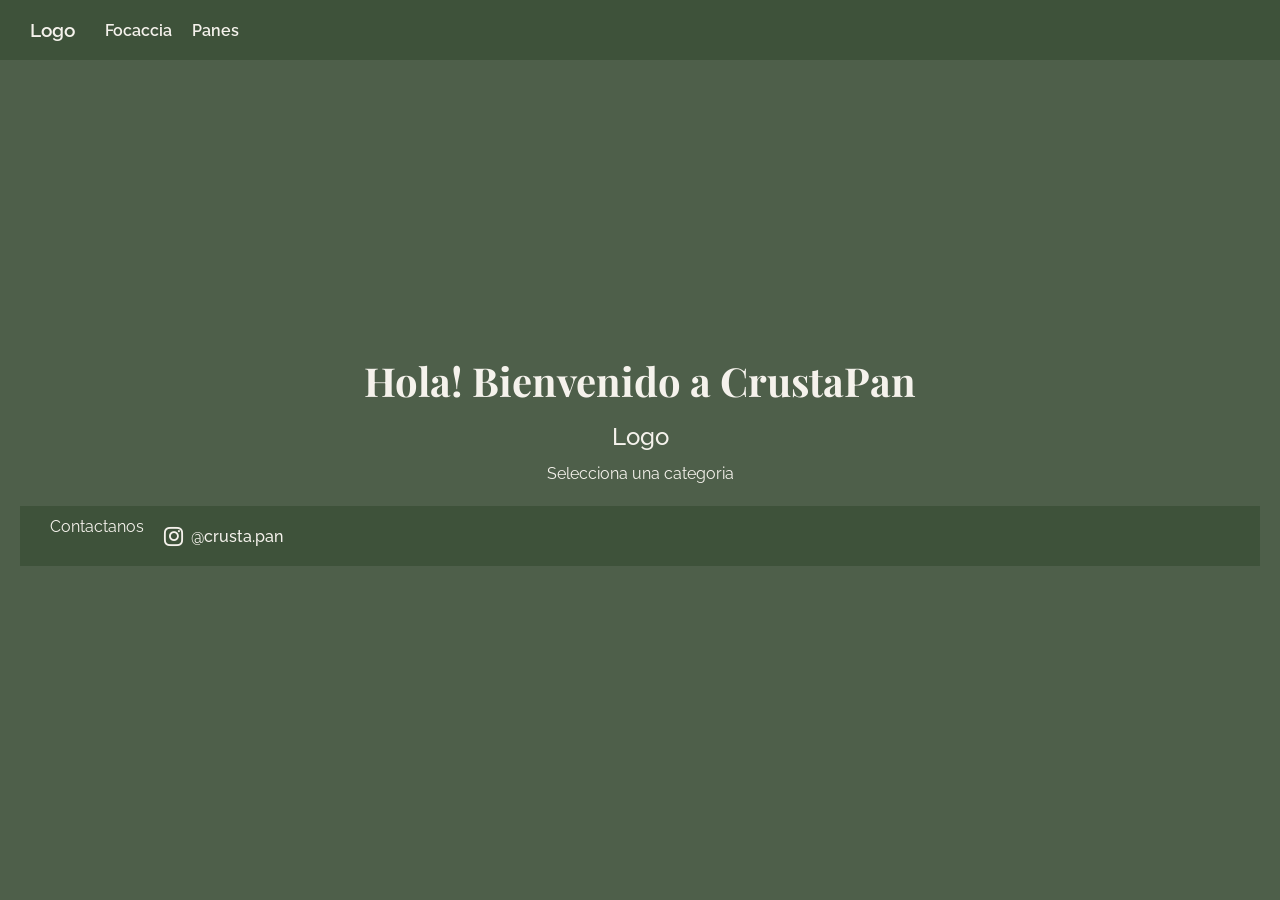
==== index.html @ b4d3d330 "Segundo Commit" ====
<!DOCTYPE html>
<html lang="es">
<head>
    <meta charset="UTF-8">
    <meta name="viewport" content="width=device-width, initial-scale=1.0">
    <link rel="stylesheet" href="/Css/style.css">
    <link rel="stylesheet" href="https://cdn.jsdelivr.net/npm/bootstrap-icons@1.11.3/font/bootstrap-icons.min.css">
    <title>CrustaPan</title>
</head>
<body>
    <header class="navbar">
        <div class="navbar-logo">
            <h2>Logo</h2>
        </div>
        <nav class="navbar-menu">
            <a href="/Focaccia/index.html">Focaccia</a>
            <a href="/Panes/index.html">Panes</a>
        </nav>
    </header>
    <div id="inicio">
        <h1>Hola! Bienvenido a CrustaPan</h1>
        <h2>Logo</h2>
        <p>
            Selecciona una categoria
        </p>
    <footer>
        <p>Contactanos</p>
        <a href="https://www.instagram.com/crusta.pan/"><i class="bi bi-instagram"></i>@crusta.pan</a>
    </footer>
</body>
</html>
---- Css/style.css ----
@import url('https://fonts.googleapis.com/css2?family=Playfair+Display:ital,wght@0,400..900;1,400..900&family=Raleway:wght@400;500;600&display=swap');

/* --- RESET GLOBAL --- */
* {
    box-sizing: border-box;
    margin: 0;
    padding: 0;
}

body {
    background-color: #4e5f4a;
    color: #f5f2ec;
    font-family: 'Raleway', sans-serif;
    overflow-x: hidden;
}

/* --- NAVBAR --- */
.navbar {
    background-color: #3e523a;
    width: 100%;
    height: 60px;
    padding: 0 30px;
    display: flex;
    justify-content: flex-start; 
    align-items: center;
    gap: 30px;
    position: fixed;
    top: 0;
    left: 0;
    z-index: 1000;
}

.navbar-logo h2 {
    font-family: 'Raleway', sans-serif;
    font-size: 1.2rem;
    font-weight: 600;
}

.navbar-menu {
    display: flex;
    align-items: center;
    gap: 20px;
}

.navbar-menu a {
    color: #f5f2ec;
    text-decoration: none;
    font-weight: 600;
    font-size: 1rem;
    transition: opacity 0.2s ease;
}

.navbar-menu a:hover {
    opacity: 0.8;
}

/* --- SECCIÓN INICIO --- */
#inicio {
    height: 100vh;
    display: flex;
    flex-direction: column;
    justify-content: center;
    align-items: center;
    text-align: center;
    padding: 80px 20px 60px 20px;
    position: relative;
}

#inicio h1 {
    font-family: 'Playfair Display', serif;
    font-size: 2.5rem;
    margin-bottom: 15px;
}

#inicio h2 {
    font-family: 'Raleway', sans-serif;
    font-weight: 500;
    font-size: 1.5rem;
    margin-bottom: 10px;
}

#inicio p {
    font-family: 'Raleway', sans-serif;
    font-weight: 400;
    max-width: 600px;
    line-height: 1.6;
    margin-bottom: 20px;
}

/* --- INDICADOR DE SCROLL --- */
.scroll {
    position: absolute;
    bottom: 20px;
    left: 50%;
    transform: translateX(-50%);
    display: flex;
    flex-direction: column;
    align-items: center;
    text-align: center;
    z-index: 10;
}

.scroll h3 {
    font-family: 'Raleway', sans-serif;
    font-weight: 500;
    margin: 2px 0;
    font-size: 0.95rem;
}

.scroll i {
    font-size: 1.3rem;
    margin-top: 3px;
}

/* --- SECCIÓN CUIDADOS E IMÁGENES --- */
.cuidados {
    padding: 100px 20px;
    text-align: center;
    display: flex;
    flex-direction: column;
    align-items: center;
    gap: 40px;
}

.galeria-imagenes {
    display: flex;
    justify-content: center;
    align-items: center;
    flex-wrap: wrap;
    gap: 50px;
}

.galeria-imagenes img {
    max-width: 380px;
    width: 100%;
    height: auto;
    border-radius: 24px;
    box-shadow: 0 12px 25px rgba(0, 0, 0, 0.35);
    transition: transform 0.3s ease, box-shadow 0.3s ease;
}

.cuidados p {
    font-family: 'Raleway', sans-serif;
    font-weight: 400;
    max-width: 750px;
    line-height: 1.8;
    font-size: 1.1rem;
    color: #f5f2ec;
}

.cuidados h1 {
    font-family: 'Playfair Display', serif;
    font-size: 2.5rem;
    margin-top: 10px;
    margin-bottom: 10px;
}

/* --- LISTA --- */
.cuidados ol {
    list-style: none;
    counter-reset: pasito;
    background-color: #3e523a;
    max-width: 750px;
    width: 100%;
    padding: 35px 40px;
    border-radius: 20px;
    box-shadow: 0 10px 25px rgba(0, 0, 0, 0.25);
    display: flex;
    flex-direction: column;
    gap: 20px;
    text-align: left;
}

.cuidados ol li {
    counter-increment: pasito;
    display: flex;
    align-items: center;
    gap: 15px;
    font-size: 1.05rem;
    line-height: 1.5;
}

.cuidados ol li::before {
    content: counter(pasito);
    background-color: #4e5f4a;
    color: #f5f2ec;
    font-weight: 600;
    font-size: 1.1rem;
    width: 40px;
    height: 40px;
    min-width: 40px;
    border-radius: 50%;
    display: flex;
    justify-content: center;
    align-items: center;
}

/* --- FOOTER --- */
footer {
    background-color: #3e523a;
    width: 100%;
    height: 60px;
    padding: 0 30px;
    display: flex;
    justify-content: flex-start;
    align-items: center;
    gap: 20px;
}

footer p {
    font-family: 'Raleway', sans-serif;
    font-weight: 600;
    font-size: 1rem;
}

footer a {
    color: #f5f2ec;
    text-decoration: none;
    font-weight: 500;
    font-size: 1rem;
    display: flex;
    align-items: center;
    gap: 8px; /* Espacio entre el ícono de Instagram y el texto */
    transition: opacity 0.2s ease;
}

footer a:hover {
    opacity: 0.8;
}

footer i {
    font-size: 1.2rem;
}

/* --- RESPONSIVE --- */
@media (max-width: 1024px) {
    .galeria-imagenes {
        gap: 30px;
    }

    .galeria-imagenes img {
        max-width: 300px; 
    }

    #inicio h1 {
        font-size: 2.2rem;
    }
}

@media (max-width: 768px) {
    .navbar {
        padding: 0 15px;
        gap: 20px;
    }

    #inicio h1 {
        font-size: 1.8rem;
    }

    #inicio h2 {
        font-size: 1.2rem;
    }

    #inicio p {
        font-size: 0.95rem;
    }

    .cuidados {
        padding: 60px 15px;
        gap: 30px;
    }

    .galeria-imagenes {
        flex-direction: column;
        gap: 25px;
    }

    .galeria-imagenes img {
        max-width: 85%;
        border-width: 4px;
    }

    .cuidados p {
        font-size: 0.95rem;
        line-height: 1.6;
    }

    .cuidados ol {
        padding: 25px 20px;
    }

    .cuidados ol li {
        font-size: 0.95rem;
        gap: 12px;
    }

    .cuidados ol li::before {
        width: 35px;
        height: 35px;
        min-width: 35px;
        font-size: 0.95rem;
    }

    footer {
        padding: 0 15px;
        gap: 15px;
    }

    footer p, 
    footer a {
        font-size: 0.9rem;
    }
}
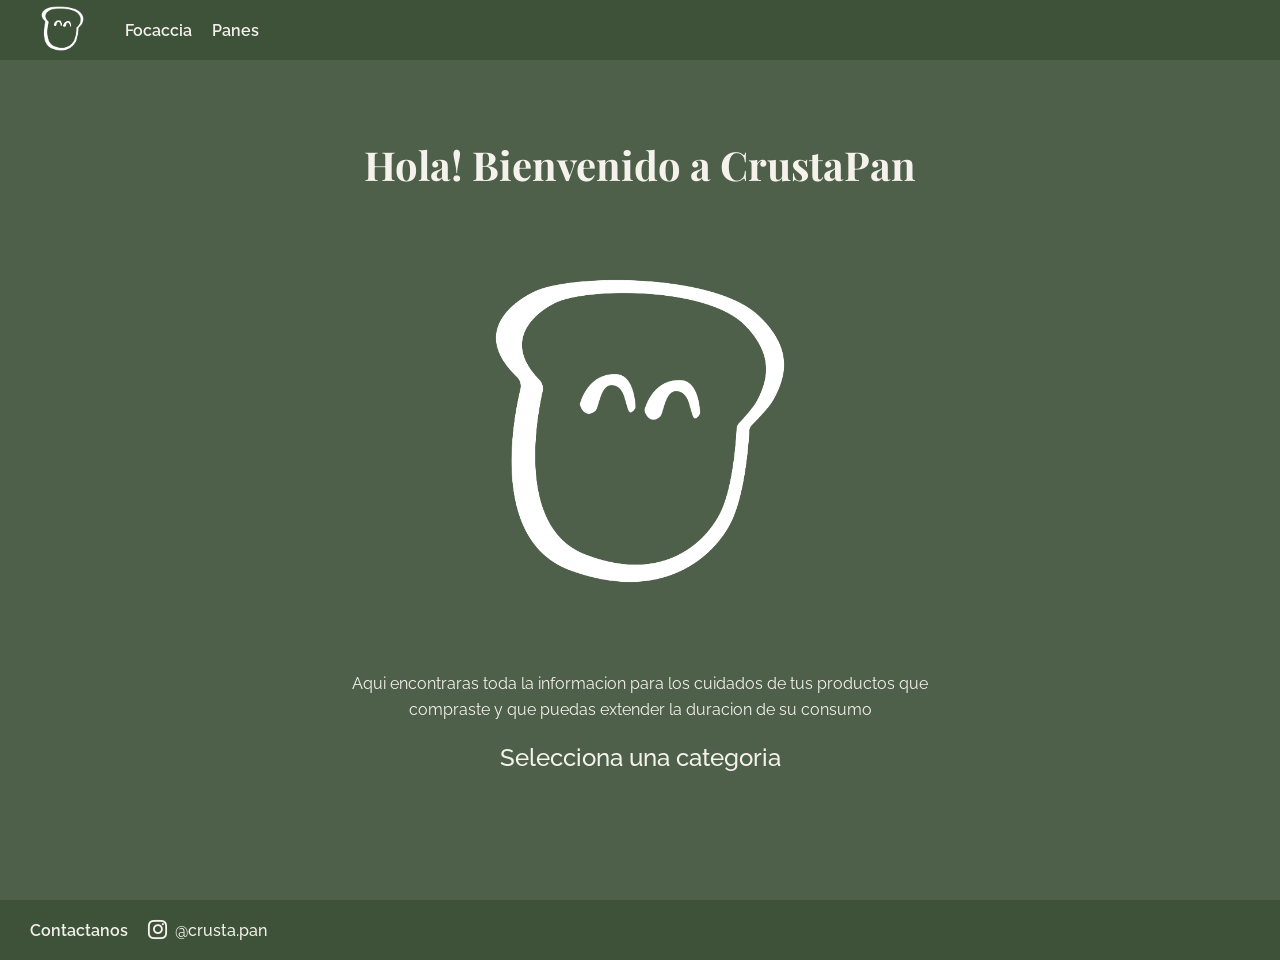
==== commit e0af4e8c: "Boton de inicio" ====
--- a/index.html
+++ b/index.html
@@ -3,29 +3,35 @@
 <head>
     <meta charset="UTF-8">
     <meta name="viewport" content="width=device-width, initial-scale=1.0">
-    <link rel="stylesheet" href="/Css/style.css">
+    <link rel="stylesheet" href="Css/style.css">
     <link rel="stylesheet" href="https://cdn.jsdelivr.net/npm/bootstrap-icons@1.11.3/font/bootstrap-icons.min.css">
     <title>CrustaPan</title>
 </head>
 <body>
     <header class="navbar">
         <div class="navbar-logo">
-            <h2>Logo</h2>
+            <a href="../index.html"><img src="../Imagenes/PANCITO_BLANCO.png" alt="PANCITO_BLANCO"></a>
         </div>
         <nav class="navbar-menu">
-            <a href="/Focaccia/index.html">Focaccia</a>
-            <a href="/Panes/index.html">Panes</a>
+            <a href="Focaccia/index.html">Focaccia</a>
+            <a href="Panes/index.html">Panes</a>
         </nav>
     </header>
     <div id="inicio">
         <h1>Hola! Bienvenido a CrustaPan</h1>
-        <h2>Logo</h2>
+        <div class="inicio-logo">
+            <img src="../Imagenes/PANCITO_BLANCO.png" alt="PANCITO_BLANCO">
+        </div>
         <p>
-            Selecciona una categoria
+            Aqui encontraras toda la informacion para los cuidados de tus productos que compraste 
+            y que puedas extender la duracion de su consumo
         </p>
+        <h2>Selecciona una categoria</h2>
+    </div>
     <footer>
         <p>Contactanos</p>
         <a href="https://www.instagram.com/crusta.pan/"><i class="bi bi-instagram"></i>@crusta.pan</a>
     </footer>
 </body>
+
 </html>
--- a/Css/style.css
+++ b/Css/style.css
@@ -30,10 +30,18 @@
     z-index: 1000;
 }
 
-.navbar-logo h2 {
-    font-family: 'Raleway', sans-serif;
-    font-size: 1.2rem;
-    font-weight: 600;
+.navbar-logo {
+    display: flex;
+    align-items: center;    
+    height: 100%;
+    max-width: fit-content;
+    box-shadow: none;
+}
+
+.navbar-logo img {
+    max-height: 65px;
+    width: auto;
+    object-fit: contain;
 }
 
 .navbar-menu {
@@ -85,6 +93,20 @@
     max-width: 600px;
     line-height: 1.6;
     margin-bottom: 20px;
+}
+
+.inicio-logo {
+    display: flex;
+    justify-content: center;
+    align-items: center;
+    margin-bottom: 15px;
+}
+
+.inicio-logo img {
+    max-width: 450px;
+    width: 100%;
+    height: auto;
+    object-fit: contain;
 }
 
 /* --- INDICADOR DE SCROLL --- */
@@ -220,7 +242,7 @@
     font-size: 1rem;
     display: flex;
     align-items: center;
-    gap: 8px; /* Espacio entre el ícono de Instagram y el texto */
+    gap: 8px;
     transition: opacity 0.2s ease;
 }
 
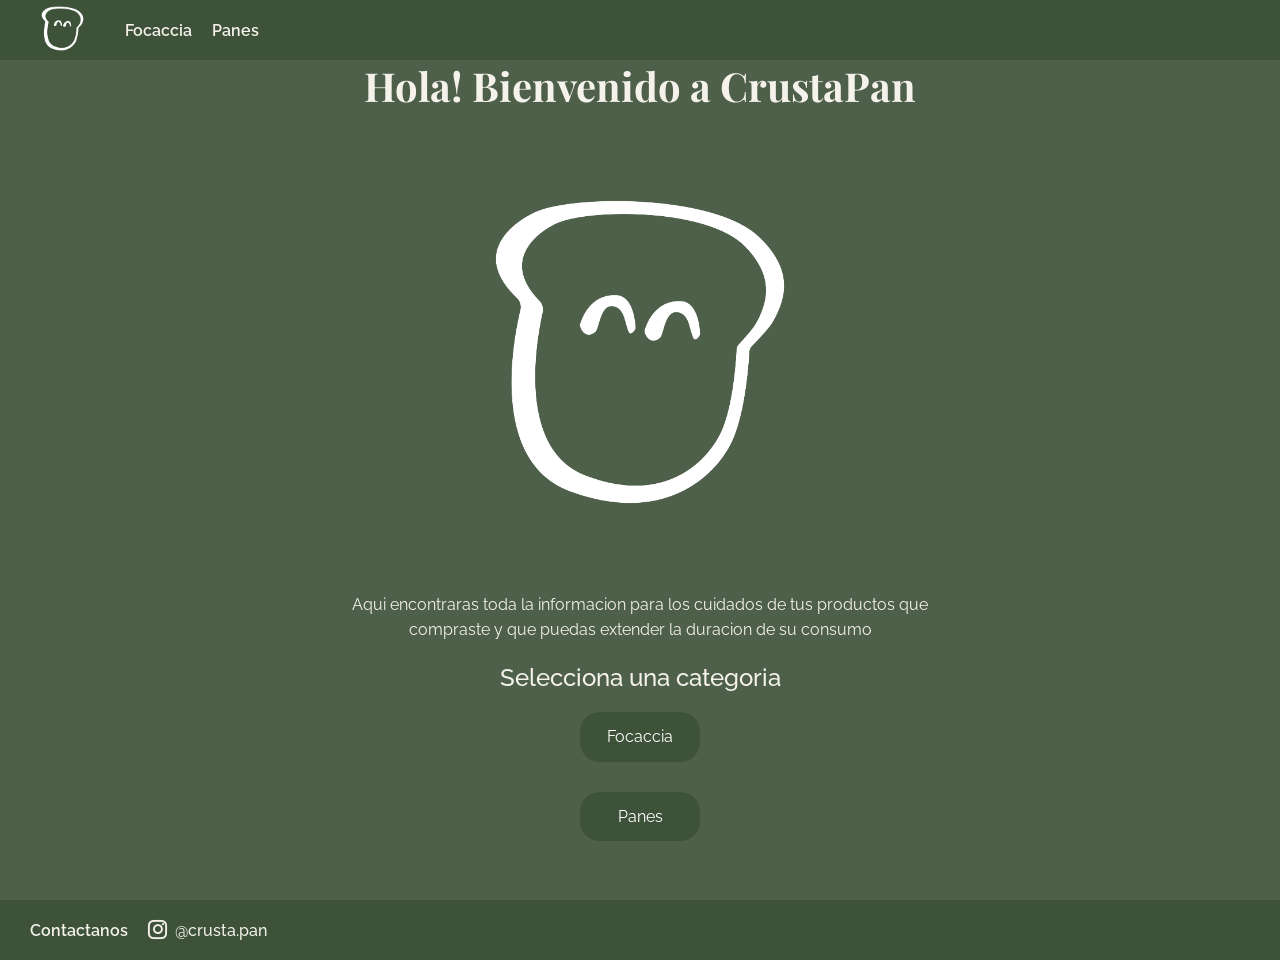
==== commit 926e4f90: "botones de las categorias" ====
--- a/index.html
+++ b/index.html
@@ -1,6 +1,7 @@
 <!DOCTYPE html>
 <html lang="es">
 <head>
+    <link rel="icon" href="Imagenes/AhaConvert_PANCITO_BLANCO.ico">
     <meta charset="UTF-8">
     <meta name="viewport" content="width=device-width, initial-scale=1.0">
     <link rel="stylesheet" href="Css/style.css">
@@ -10,7 +11,7 @@
 <body>
     <header class="navbar">
         <div class="navbar-logo">
-            <a href="../index.html"><img src="../Imagenes/PANCITO_BLANCO.png" alt="PANCITO_BLANCO"></a>
+            <a href="index.html"><img src="Imagenes/PANCITO_BLANCO.png" alt="PANCITO_BLANCO"></a>
         </div>
         <nav class="navbar-menu">
             <a href="Focaccia/index.html">Focaccia</a>
@@ -20,13 +21,15 @@
     <div id="inicio">
         <h1>Hola! Bienvenido a CrustaPan</h1>
         <div class="inicio-logo">
-            <img src="../Imagenes/PANCITO_BLANCO.png" alt="PANCITO_BLANCO">
+            <img src="Imagenes/PANCITO_BLANCO.png" alt="PANCITO_BLANCO">
         </div>
         <p>
             Aqui encontraras toda la informacion para los cuidados de tus productos que compraste 
             y que puedas extender la duracion de su consumo
         </p>
         <h2>Selecciona una categoria</h2>
+        <a href="Focaccia/index.html">Focaccia</a>
+        <a href="Panes/index.html">Panes</a>
     </div>
     <footer>
         <p>Contactanos</p>
--- a/Css/style.css
+++ b/Css/style.css
@@ -93,6 +93,29 @@
     max-width: 600px;
     line-height: 1.6;
     margin-bottom: 20px;
+}
+
+#inicio a {
+    font-family: 'Raleway', sans-serif;
+    font-weight: 400;
+    max-width: 120px;
+    line-height: 1.6;
+    margin-bottom: 20px;
+    text-decoration: none;
+    color:#f5f2ec;
+    width: 100%;
+    padding: 12px;
+    background-color: #3e523a;
+    color: #ffffff;
+    border: none;
+    border-radius: 20px;
+    font-size: 16px;
+    cursor: pointer;
+    margin-top: 10px;
+}
+
+#inicio a:hover {
+    background-color: #0f2509;
 }
 
 .inicio-logo {
